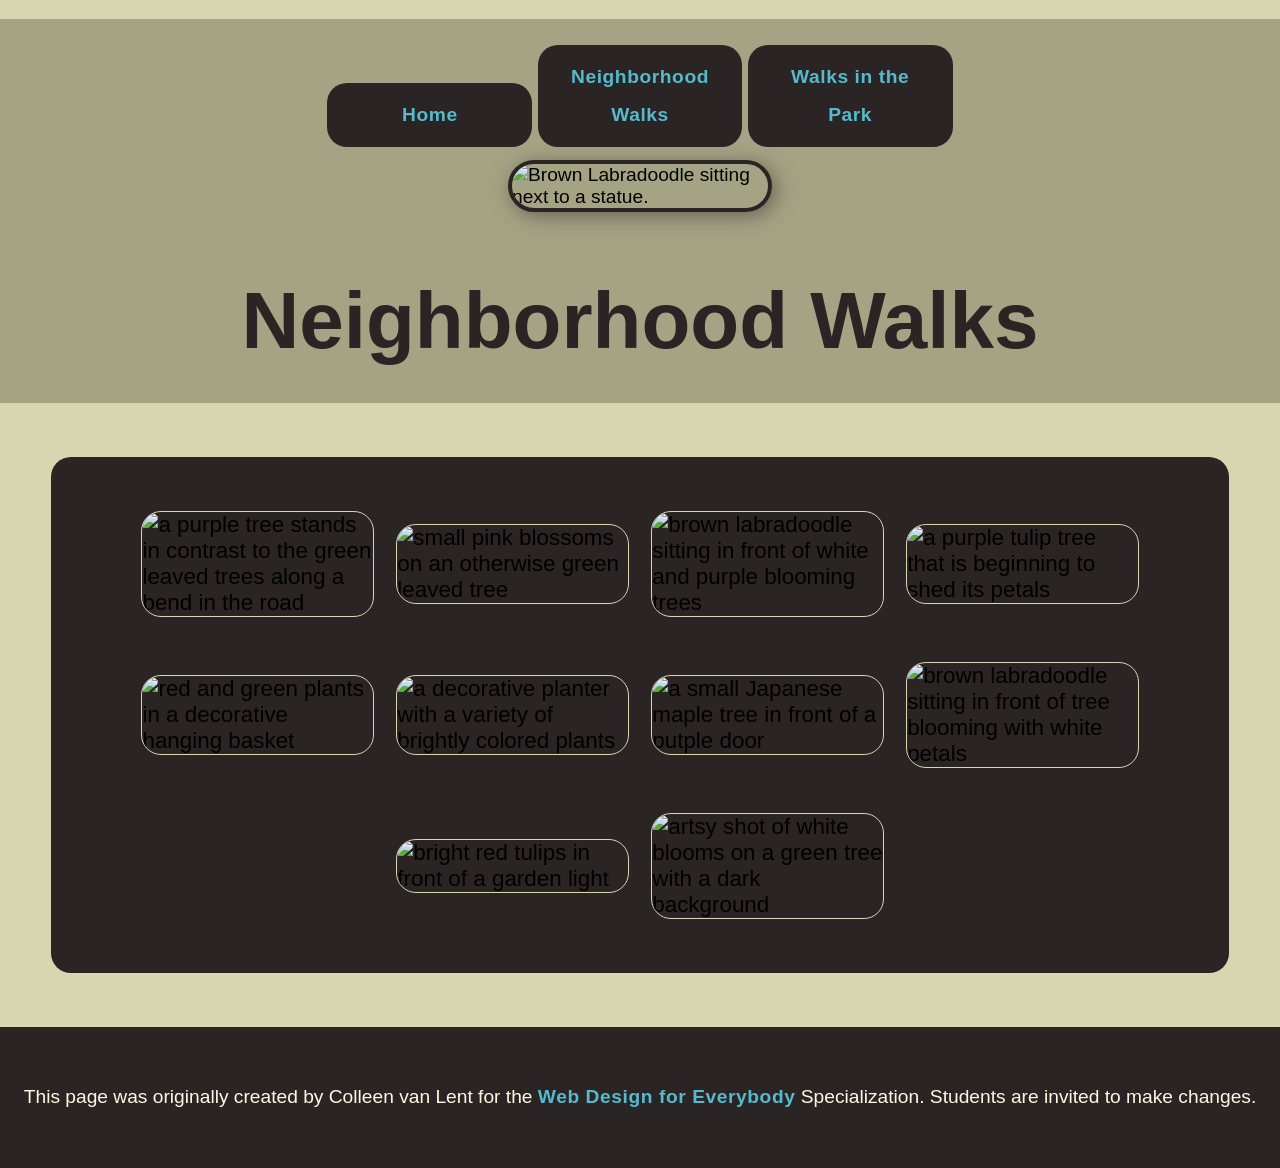
==== neighborhood.html @ 67560040 "Ready" ====
<!DOCTYPE html>
<html lang="en">

<head>
  <meta charset="utf-8">
  <meta name="viewport" content="width=device-width">
  <title>Neighborhood Walk</title>
  <link rel="stylesheet" href="./css/style.css">
</head>

<body>
  <header>
    <nav>
      <ul>
        <li><a href="index.html">Home</a></li>
        <li><a href="neighborhood.html">Neighborhood Walks</a></li>
        <li><a href="parks.html">Walks in the Park</a></li>
      </ul>
    </nav>
    <img src="images/BaconGallupPark.jpg" class="piesek" width="200" alt="Brown Labradoodle sitting next to a statue.">
    <h1>Neighborhood Walks</h1>
  </header>
  <main>
    <div class="obrazki">
      <img src="images/bend_in_the_road.png"
        alt="a purple tree stands in contrast to the green leaved trees along a bend in the road" width="100">
      <img src="images/pink_blossoms.png" alt="small pink blossoms on an otherwise green leaved tree" width="100">
      <img src="images/blooming_trees.png" alt="brown labradoodle sitting in front of white and purple blooming  trees"
        width="100">
      <img src="images/falling_petals.png" alt="a purple tulip tree that is beginning to shed its petals" width="100">
      <img src="images/hanging_plants.png" alt="red and green plants in a decorative hanging basket" width="100">
      <img src="images/potted_plants.png" alt="a decorative planter with a variety of brightly colored plants "
        width="100">
      <img src="images/red_maple.png" alt="a small Japanese maple tree in front of a putple door" width="100">
      <img src="images/tree_with_white_blooms.png"
        alt="brown labradoodle sitting in front of tree blooming with white petals" width="100">
      <img src="images/tulips.png" alt="bright red tulips in front of a garden light" width="100">
      <img src="images/white_buds_on_tree.png" alt="artsy shot of white blooms on a green tree with a dark background"
        width="100">
    </div>
  </main>
  <footer>
    <p>This page was originally created by Colleen van Lent for the <a
        href="https://www.coursera.org/specializations/web-design"> Web Design for Everybody</a> Specialization.
      Students are invited to make changes.</p>
  </footer>

</body>

</html>
---- css/style.css ----
body {
  font-family:'Montserrat', Tahoma, Geneva, Verdana, sans-serif;
  font-size: 120%;
  background-color: #D6D6B1;
  margin: 0;
  padding: 0;
  
}

nav {
  background-color: #A4A485;
}

ul {
  list-style-type: none;
  padding: 0;
  text-align: center;
  height: 10vh;
}

li {
  display: inline-block;
  margin: 2% 0 0 0;
  width: 12vw;
  line-height: 2em;
  background-color: #2A2524;
  padding: 1% 2% 1% 2%;
  border-radius: 20px;
}

header {
  background-color: #A4A485;
  margin: 0;
  padding: 0;

}

h1 {
  text-align: center;
  padding: 1vh 0 4vh 0;
  color: #2A2524;
  font-size: 5rem;
  font-family: Archivo, sans-serif;
  font-weight: 900;
}

main {
  text-align: left;
  background-color: #2A2524;
  padding: 1vh 2% 1vh 2%;
  margin: 0 4vw 6vh 4vw;
  border-radius: 20px;
  font-size: 1.4rem;
}

.obrazki {
  display: flex;
  flex-wrap: wrap;
  justify-content: center;
  align-items: center;
  gap: 2%;
  padding: 2% 0;
}

img { 
  width: 18vw;
  height: auto;
  border: 1px solid #D6D6B1;  
  border-radius: 20px;
  margin: 2% 0;
}

p {
  line-height: 1.6em;
  font-weight: 500;
  color: #FAFAE3;
}

.piesek {
  width: 20vw;
  height: auto;
  border: 4px solid #2A2524;  
  border-radius: 40px;
  box-shadow: 4px 4px 20px rgba(42, 37, 36, 0.5);
  display: block;
  margin: 4% auto;
}

footer {
  background-color: #2A2524;
  padding: 4vh 1vw 4vh 1vw;
  margin: 0;
  font-size: 1.2rem;
  color: #FAFAE3;
  text-align: center;
}

a {
  color: #56BACE;
  text-decoration: none;
  font-weight: 600;
  letter-spacing: 0.03em;
}
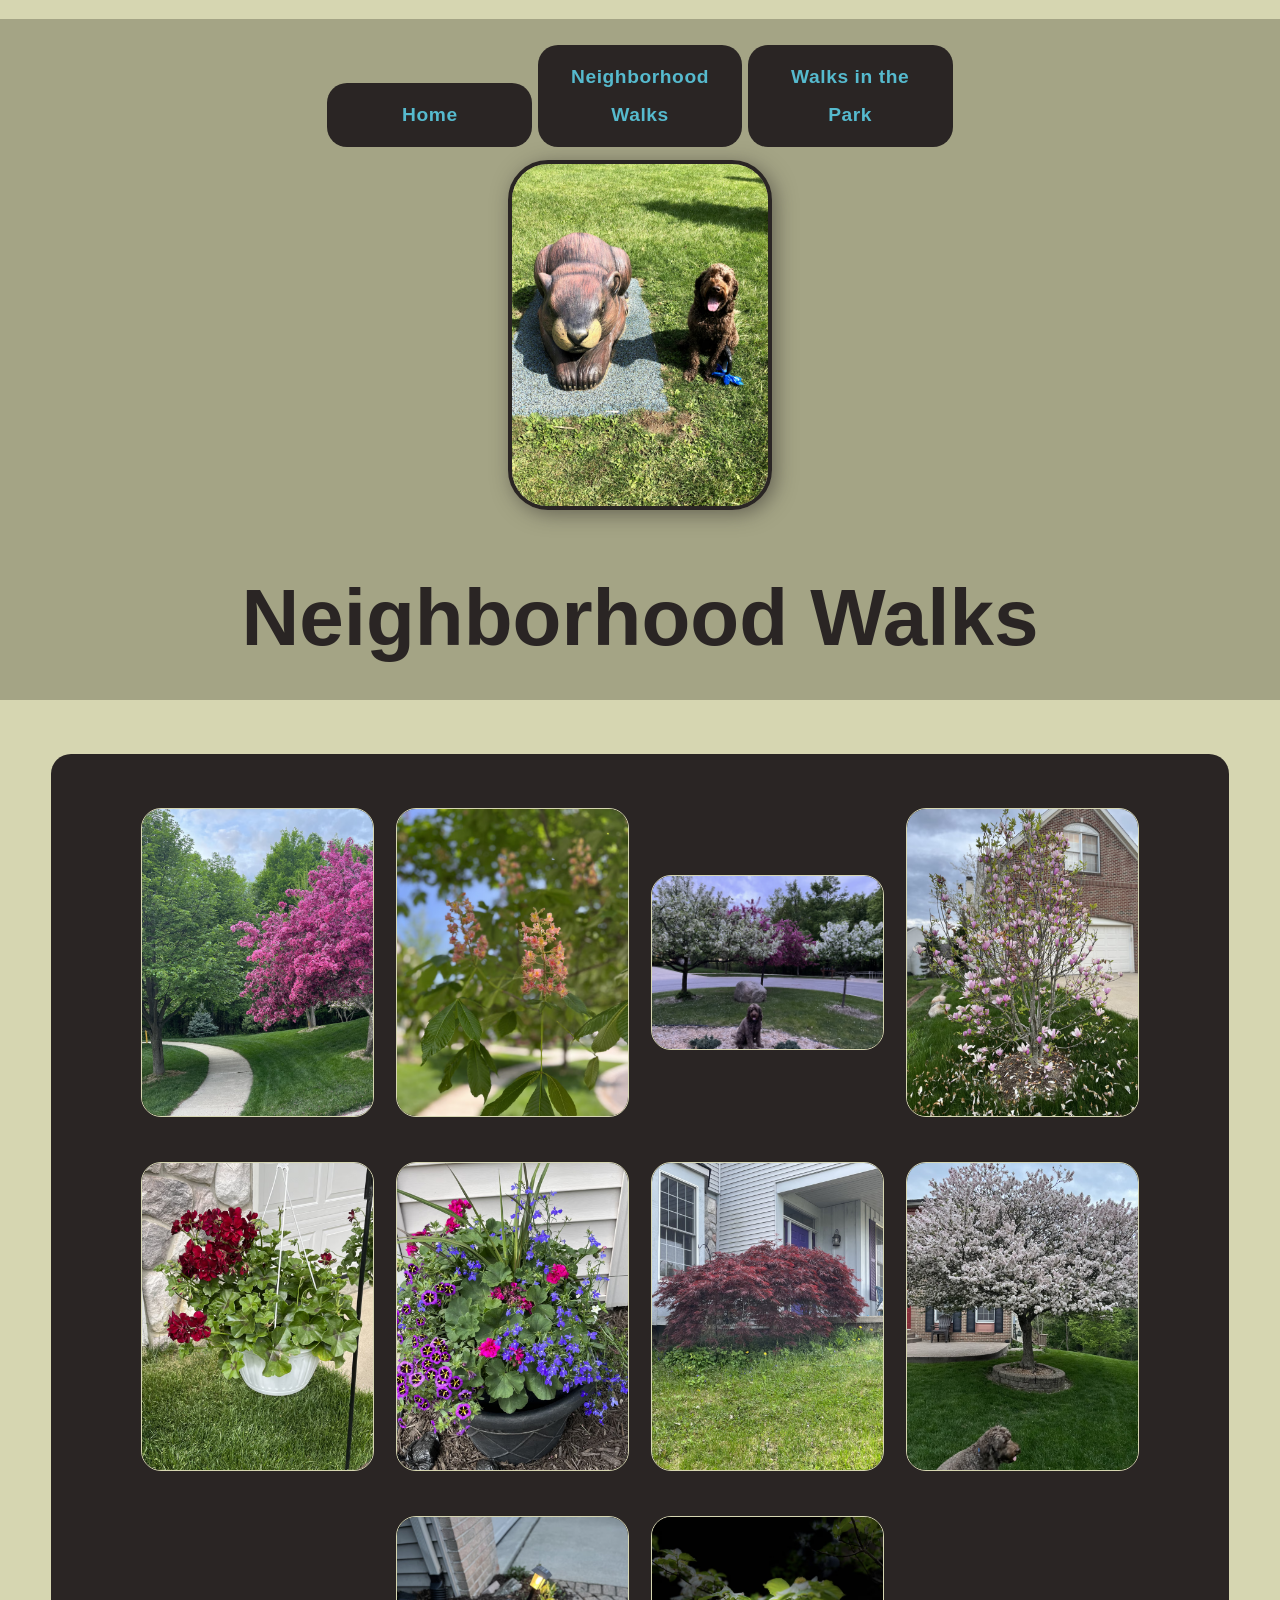
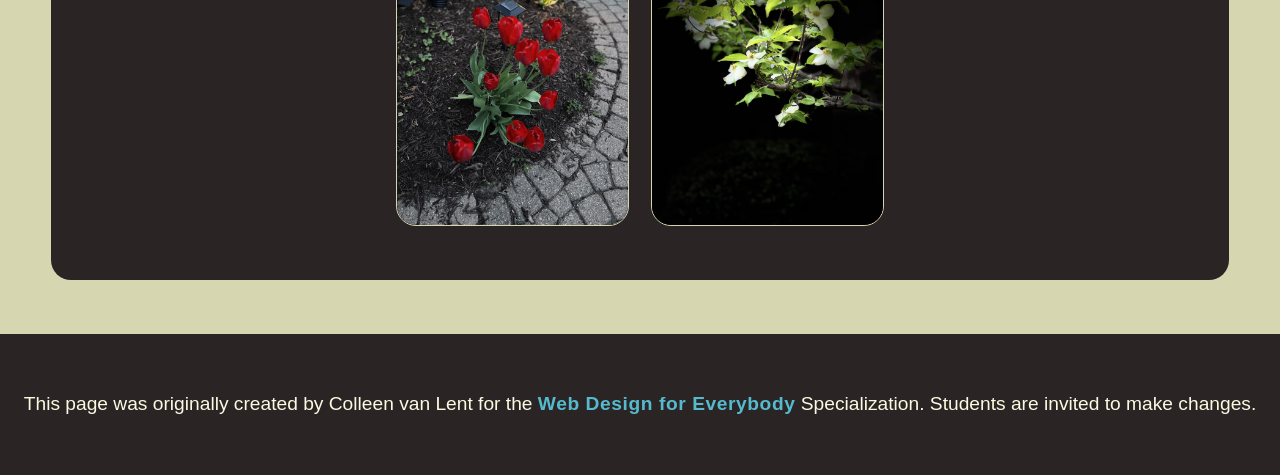
==== commit 748c2c7f: "Photo optimizing to .avif" ====
--- a/neighborhood.html
+++ b/neighborhood.html
@@ -17,25 +17,25 @@
         <li><a href="parks.html">Walks in the Park</a></li>
       </ul>
     </nav>
-    <img src="images/BaconGallupPark.jpg" class="piesek" width="200" alt="Brown Labradoodle sitting next to a statue.">
+    <img src="images/BaconGallupPark.avif" class="piesek" width="200" alt="Brown Labradoodle sitting next to a statue.">
     <h1>Neighborhood Walks</h1>
   </header>
   <main>
     <div class="obrazki">
-      <img src="images/bend_in_the_road.png"
+      <img src="images/bend_in_the_road.avif"
         alt="a purple tree stands in contrast to the green leaved trees along a bend in the road" width="100">
-      <img src="images/pink_blossoms.png" alt="small pink blossoms on an otherwise green leaved tree" width="100">
-      <img src="images/blooming_trees.png" alt="brown labradoodle sitting in front of white and purple blooming  trees"
+      <img src="images/pink_blossoms.avif" alt="small pink blossoms on an otherwise green leaved tree" width="100">
+      <img src="images/blooming_trees.avif" alt="brown labradoodle sitting in front of white and purple blooming  trees"
         width="100">
-      <img src="images/falling_petals.png" alt="a purple tulip tree that is beginning to shed its petals" width="100">
-      <img src="images/hanging_plants.png" alt="red and green plants in a decorative hanging basket" width="100">
-      <img src="images/potted_plants.png" alt="a decorative planter with a variety of brightly colored plants "
+      <img src="images/falling_petals.avif" alt="a purple tulip tree that is beginning to shed its petals" width="100">
+      <img src="images/hanging_plants.avif" alt="red and green plants in a decorative hanging basket" width="100">
+      <img src="images/potted_plants.avif" alt="a decorative planter with a variety of brightly colored plants "
         width="100">
-      <img src="images/red_maple.png" alt="a small Japanese maple tree in front of a putple door" width="100">
-      <img src="images/tree_with_white_blooms.png"
+      <img src="images/red_maple.avif" alt="a small Japanese maple tree in front of a putple door" width="100">
+      <img src="images/tree_with_white_blooms.avif"
         alt="brown labradoodle sitting in front of tree blooming with white petals" width="100">
-      <img src="images/tulips.png" alt="bright red tulips in front of a garden light" width="100">
-      <img src="images/white_buds_on_tree.png" alt="artsy shot of white blooms on a green tree with a dark background"
+      <img src="images/tulips.avif" alt="bright red tulips in front of a garden light" width="100">
+      <img src="images/white_buds_on_tree.avif" alt="artsy shot of white blooms on a green tree with a dark background"
         width="100">
     </div>
   </main>
